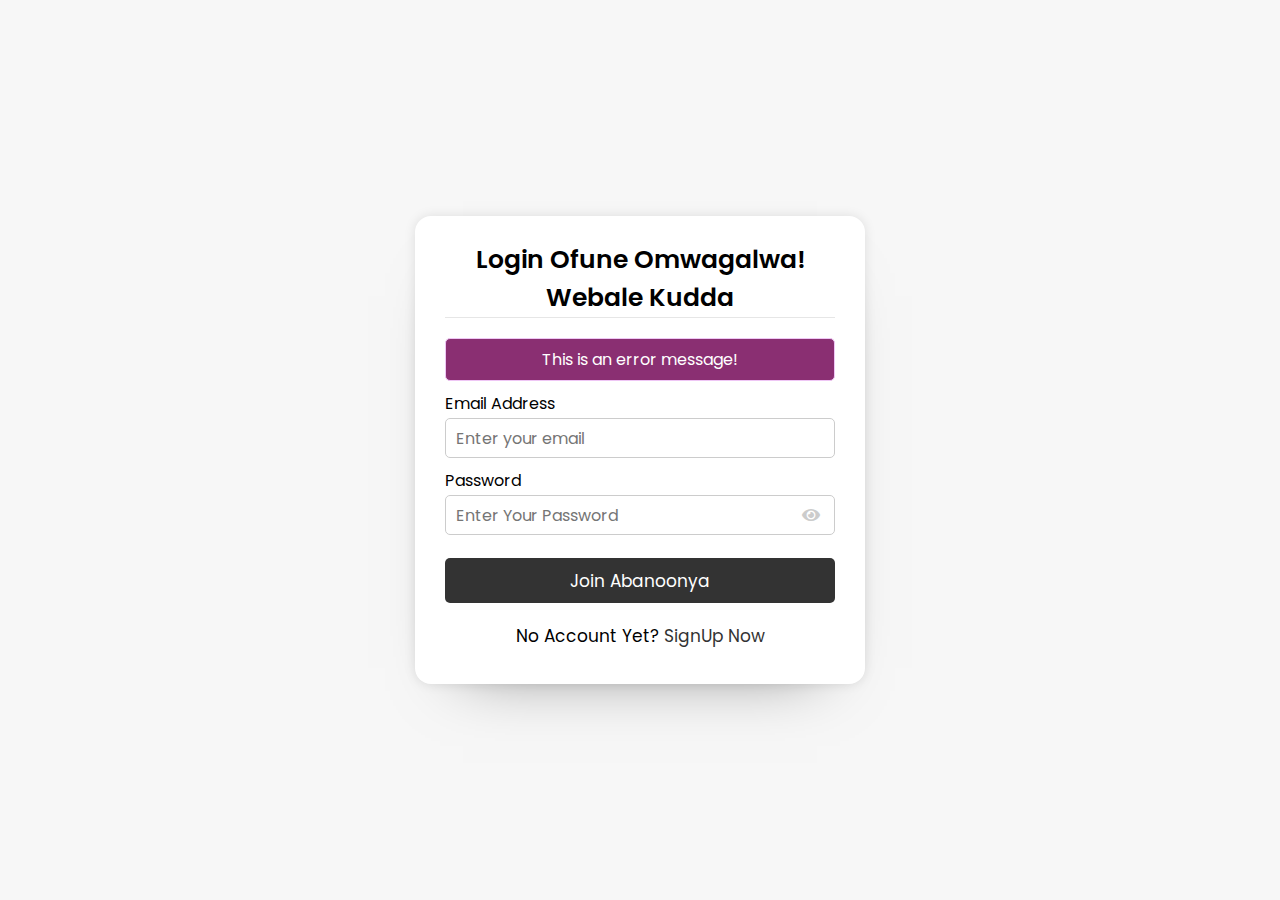
==== login.html @ 559298db "well, i have finished the frontend part of the app now am going to the backend of the app that is to" ====
<!DOCTYPE html>
<html lang="en">
  <head>
    <meta charset="UTF-8" />
    <meta name="viewport" content="width=device-width, initial-scale=1.0" />
    <title>Abanoonya</title>
    <!-- css -->
    <link rel="stylesheet" href="Login_and_Signup_stylesheet.css" />
    <link rel="stylesheet" href="https://cdnjs.cloudflare.com/ajax/libs/font-awesome/5.15.2/css/all.min.css"
    />
    <!-- <link rel="stylesheet" href="Bootstrap/css/bootstrap.css" />
    <link rel="stylesheet" href="fontawesome/css/all.css" />
    <link rel="stylesheet" href="fontawesome/css/all.min.css" /> -->
  </head>
  <body>
    <div class="login-wrapper">
      <section class="form login">
        <header>Login Ofune Omwagalwa! Webale Kudda</header>
        <form action="#">
          <div class="error-text">This is an error message!</div>

          <div class="field input">
            <label for="Email Address">Email Address</label>
            <input type="email" placeholder="Enter your email" />
          </div>
          <div class="field input">
            <label for="Password">Password</label>
            <input type="password" placeholder="Enter Your Password" />
            <i class="fas fa-eye"></i>
          </div>
          <div class="field button">
            <input type="submit" value="Join Abanoonya" />
          </div>
        </form>
        <div class="link">No Account Yet?<a href="#"> SignUp Now</a></div>
      </section>
    </div>
<!-- 
    <script src="Bootstrap/js/bootstrap.js"></script>
    <script src="fontawesome/js/all.js"></script>
    <script src="fontawesome/js/all.min.js"></script> -->
  </body>
</html>
---- Login_and_Signup_stylesheet.css ----
@import url("https://fonts.googleapis.com/css2?family=Poppins:wght@200;300;400;500;600;700&display=swap");
* {
  margin: 0;
  padding: 0;
  box-sizing: border-box;
  text-decoration: none;
  font-family: "Poppins", sans-serif;
}
body {
  display: flex;
  align-items: center;
  justify-content: center;
  min-height: 100vh;
  background: #f7f7f7;
}

.login-wrapper {
  background: #fff;
  width: 450px;
  border-radius: 16px;
  box-shadow: 0 0 12px 0 rgba(0, 0, 0, 0.1),
    0 32px 64px -48px rgba(0, 0, 0, 0.5);
}

/* Signup Form CSS Code design */

.form {
  padding: 25px 30px;
}
.form header {
  font-size: 25px;
  font-weight: 600;
  border-bottom: 1px solid #e6e6e6;
  text-align: center;
}
.form form {
  margin: 20px 0;
}

.form form .error-text {
  color: #ffffff;
  background: #8a2f72;
  padding: 8px 10px;
  text-align: center;
  border-radius: 5px;
  margin-bottom: 10px;
  border: 1px solid #efc6f5;
}

.form form .name-details {
  display: flex;
}
form .name-details .field:first-child {
  margin-right: 10px;
}
form .name-details .field:last-child {
  margin-left: 10px;
}
.form form .field {
  display: flex;
  position: relative;
  flex-direction: column;
  margin-bottom: 10px;
}
.form form .field label {
  margin-bottom: 2px;
}
.form form .field input {
  outline: none;
}
.form form .input input {
  height: 40px;
  width: 100%;
  font-size: 16px;
  padding: 0 10px;
  border: 1px solid #ccc;
  border-radius: 5px;
}

.form form .image input {
  font-size: 17px;
}

.form form .button input {
  margin-top: 13px;
  height: 45px;
  border: none;
  font-size: 17px;
  font-weight: 400;
  background: #333;
  color: #fff;
  cursor: pointer;
  border-radius: 5px;
}
.form form .field i{
  position: absolute;
  right: 15px;
  color: #ccc;
  top: 70%;
  transform: translateY(-50%);
  cursor: pointer;
}

.form .link {
  text-align: center;
  margin: 10px 0;
  font-size: 17px;
}

.form .link a {
  color: #333;
}
.form .link a:hover {
  text-decoration: underline;
}

/* Media Queries for responsiveness */
@media screen and (max-width: 768px) {
  .login-wrapper {
    max-width: 90%; /* Adjusted for smaller screens */
  }
}

/*  */
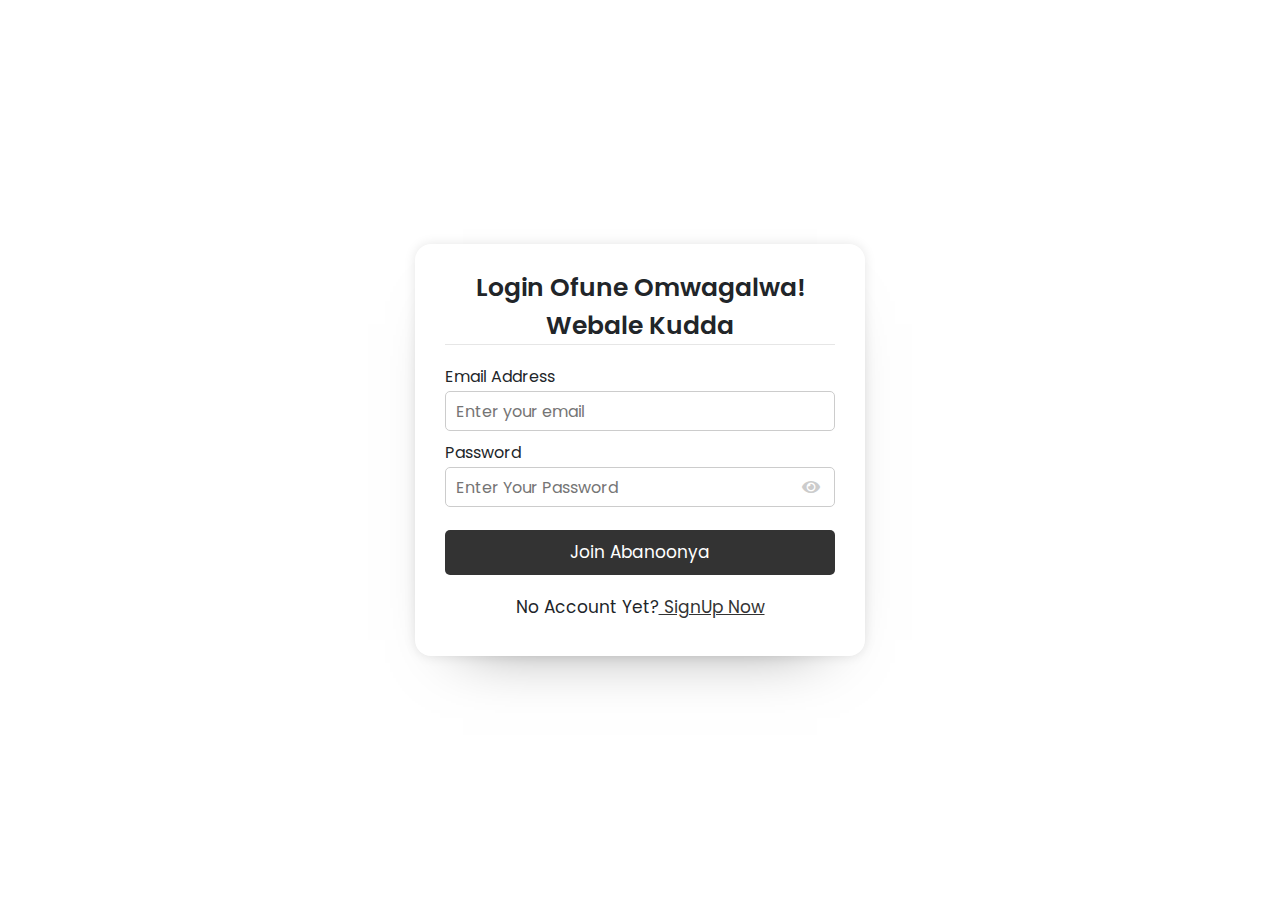
==== commit b5cd6eca: "UI is done" ====
--- a/login.html
+++ b/login.html
@@ -8,9 +8,9 @@
     <link rel="stylesheet" href="Login_and_Signup_stylesheet.css" />
     <link rel="stylesheet" href="https://cdnjs.cloudflare.com/ajax/libs/font-awesome/5.15.2/css/all.min.css"
     />
-    <!-- <link rel="stylesheet" href="Bootstrap/css/bootstrap.css" />
-    <link rel="stylesheet" href="fontawesome/css/all.css" />
-    <link rel="stylesheet" href="fontawesome/css/all.min.css" /> -->
+    <link rel="stylesheet" href="css/Bootstrap/css/bootstrap.css" />
+    <link rel="stylesheet" href="css/fontawesome/css/all.css" />
+    <link rel="stylesheet" href="css/fontawesome/css/all.min.css" />
   </head>
   <body>
     <div class="login-wrapper">
@@ -35,9 +35,8 @@
         <div class="link">No Account Yet?<a href="#"> SignUp Now</a></div>
       </section>
     </div>
-<!-- 
-    <script src="Bootstrap/js/bootstrap.js"></script>
-    <script src="fontawesome/js/all.js"></script>
-    <script src="fontawesome/js/all.min.js"></script> -->
+    <script src="Javascript/password-show-hideveriyf.js"></script>
+    <script src="css/Bootstrap/js/bootstrap.js"></script>
+   
   </body>
 </html>
--- a/Login_and_Signup_stylesheet.css
+++ b/Login_and_Signup_stylesheet.css
@@ -45,6 +45,7 @@
   border-radius: 5px;
   margin-bottom: 10px;
   border: 1px solid #efc6f5;
+  display: none;
 }
 
 .form form .name-details {
@@ -92,13 +93,18 @@
   cursor: pointer;
   border-radius: 5px;
 }
-.form form .field i{
+.form form .field i {
   position: absolute;
   right: 15px;
   color: #ccc;
   top: 70%;
   transform: translateY(-50%);
   cursor: pointer;
+}
+
+.form form .field i.active::before {
+  content: "\f070";
+  color: #333;
 }
 
 .form .link {
--- a/css/fontawesome/css/all.min.css
+++ b/css/fontawesome/css/all.min.css
@@ -0,0 +1,5 @@
+/*!
+ * Font Awesome Free 5.15.3 by @fontawesome - https://fontawesome.com
+ * License - https://fontawesome.com/license/free (Icons: CC BY 4.0, Fonts: SIL OFL 1.1, Code: MIT License)
+ */
+.fa,.fab,.fad,.fal,.far,.fas{-moz-osx-font-smoothing:grayscale;-webkit-font-smoothing:antialiased;display:inline-block;font-style:normal;font-variant:normal;text-rendering:auto;line-height:1}.fa-lg{font-size:1.33333em;line-height:.75em;vertical-align:-.0667em}.fa-xs{font-size:.75em}.fa-sm{font-size:.875em}.fa-1x{font-size:1em}.fa-2x{font-size:2em}.fa-3x{font-size:3em}.fa-4x{font-size:4em}.fa-5x{font-size:5em}.fa-6x{font-size:6em}.fa-7x{font-size:7em}.fa-8x{font-size:8em}.fa-9x{font-size:9em}.fa-10x{font-size:10em}.fa-fw{text-align:center;width:1.25em}.fa-ul{list-style-type:none;margin-left:2.5em;padding-left:0}.fa-ul>li{position:relative}.fa-li{left:-2em;position:absolute;text-align:center;width:2em;line-height:inherit}.fa-border{border:.08em solid #eee;border-radius:.1em;padding:.2em .25em .15em}.fa-pull-left{float:left}.fa-pull-right{float:right}.fa.fa-pull-left,.fab.fa-pull-left,.fal.fa-pull-left,.far.fa-pull-left,.fas.fa-pull-left{margin-right:.3em}.fa.fa-pull-right,.fab.fa-pull-right,.fal.fa-pull-right,.far.fa-pull-right,.fas.fa-pull-right{margin-left:.3em}.fa-spin{-webkit-animation:fa-spin 2s linear infinite;animation:fa-spin 2s linear infinite}.fa-pulse{-webkit-animation:fa-spin 1s steps(8) infinite;animation:fa-spin 1s steps(8) infinite}@-webkit-keyframes fa-spin{0%{-webkit-transform:rotate(0deg);transform:rotate(0deg)}to{-webkit-transform:rotate(1turn);transform:rotate(1turn)}}@keyframes fa-spin{0%{-webkit-transform:rotate(0deg);transform:rotate(0deg)}to{-webkit-transform:rotate(1turn);transform:rotate(1turn)}}.fa-rotate-90{-ms-filter:"progid:DXImageTransform.Microsoft.BasicImage(rotation=1)";-webkit-transform:rotate(90deg);transform:rotate(90deg)}.fa-rotate-180{-ms-filter:"progid:DXImageTransform.Microsoft.BasicImage(rotation=2)";-webkit-transform:rotate(180deg);transform:rotate(180deg)}.fa-rotate-270{-ms-filter:"progid:DXImageTransform.Microsoft.BasicImage(rotation=3)";-webkit-transform:rotate(270deg);transform:rotate(270deg)}.fa-flip-horizontal{-ms-filter:"progid:DXImageTransform.Microsoft.BasicImage(rotation=0, mirror=1)";-webkit-transform:scaleX(-1);transform:scaleX(-1)}.fa-flip-vertical{-webkit-transform:scaleY(-1);transform:scaleY(-1)}.fa-flip-both,.fa-flip-horizontal.fa-flip-vertical,.fa-flip-vertical{-ms-filter:"progid:DXImageTransform.Microsoft.BasicImage(rotation=2, mirror=1)"}.fa-flip-both,.fa-flip-horizontal.fa-flip-vertical{-webkit-transform:scale(-1);transform:scale(-1)}:root .fa-flip-both,:root .fa-flip-horizontal,:root .fa-flip-vertical,:root .fa-rotate-90,:root .fa-rotate-180,:root .fa-rotate-270{-webkit-filter:none;filter:none}.fa-stack{display:inline-block;height:2em;line-height:2em;position:relative;vertical-align:middle;width:2.5em}.fa-stack-1x,.fa-stack-2x{left:0;position:absolute;text-align:center;width:100%}.fa-stack-1x{line-height:inherit}.fa-stack-2x{font-size:2em}.fa-inverse{color:#fff}.fa-500px:before{content:"\f26e"}.fa-accessible-icon:before{content:"\f368"}.fa-accusoft:before{content:"\f369"}.fa-acquisitions-incorporated:before{content:"\f6af"}.fa-ad:before{content:"\f641"}.fa-address-book:before{content:"\f2b9"}.fa-address-card:before{content:"\f2bb"}.fa-adjust:before{content:"\f042"}.fa-adn:before{content:"\f170"}.fa-adversal:before{content:"\f36a"}.fa-affiliatetheme:before{content:"\f36b"}.fa-air-freshener:before{content:"\f5d0"}.fa-airbnb:before{content:"\f834"}.fa-algolia:before{content:"\f36c"}.fa-align-center:before{content:"\f037"}.fa-align-justify:before{content:"\f039"}.fa-align-left:before{content:"\f036"}.fa-align-right:before{content:"\f038"}.fa-alipay:before{content:"\f642"}.fa-allergies:before{content:"\f461"}.fa-amazon:before{content:"\f270"}.fa-amazon-pay:before{content:"\f42c"}.fa-ambulance:before{content:"\f0f9"}.fa-american-sign-language-interpreting:before{content:"\f2a3"}.fa-amilia:before{content:"\f36d"}.fa-anchor:before{content:"\f13d"}.fa-android:before{content:"\f17b"}.fa-angellist:before{content:"\f209"}.fa-angle-double-down:before{content:"\f103"}.fa-angle-double-left:before{content:"\f100"}.fa-angle-double-right:before{content:"\f101"}.fa-angle-double-up:before{content:"\f102"}.fa-angle-down:before{content:"\f107"}.fa-angle-left:before{content:"\f104"}.fa-angle-right:before{content:"\f105"}.fa-angle-up:before{content:"\f106"}.fa-angry:before{content:"\f556"}.fa-angrycreative:before{content:"\f36e"}.fa-angular:before{content:"\f420"}.fa-ankh:before{content:"\f644"}.fa-app-store:before{content:"\f36f"}.fa-app-store-ios:before{content:"\f370"}.fa-apper:before{content:"\f371"}.fa-apple:before{content:"\f179"}.fa-apple-alt:before{content:"\f5d1"}.fa-apple-pay:before{content:"\f415"}.fa-archive:before{content:"\f187"}.fa-archway:before{content:"\f557"}.fa-arrow-alt-circle-down:before{content:"\f358"}.fa-arrow-alt-circle-left:before{content:"\f359"}.fa-arrow-alt-circle-right:before{content:"\f35a"}.fa-arrow-alt-circle-up:before{content:"\f35b"}.fa-arrow-circle-down:before{content:"\f0ab"}.fa-arrow-circle-left:before{content:"\f0a8"}.fa-arrow-circle-right:before{content:"\f0a9"}.fa-arrow-circle-up:before{content:"\f0aa"}.fa-arrow-down:before{content:"\f063"}.fa-arrow-left:before{content:"\f060"}.fa-arrow-right:before{content:"\f061"}.fa-arrow-up:before{content:"\f062"}.fa-arrows-alt:before{content:"\f0b2"}.fa-arrows-alt-h:before{content:"\f337"}.fa-arrows-alt-v:before{content:"\f338"}.fa-artstation:before{content:"\f77a"}.fa-assistive-listening-systems:before{content:"\f2a2"}.fa-asterisk:before{content:"\f069"}.fa-asymmetrik:before{content:"\f372"}.fa-at:before{content:"\f1fa"}.fa-atlas:before{content:"\f558"}.fa-atlassian:before{content:"\f77b"}.fa-atom:before{content:"\f5d2"}.fa-audible:before{content:"\f373"}.fa-audio-description:before{content:"\f29e"}.fa-autoprefixer:before{content:"\f41c"}.fa-avianex:before{content:"\f374"}.fa-aviato:before{content:"\f421"}.fa-award:before{content:"\f559"}.fa-aws:before{content:"\f375"}.fa-baby:before{content:"\f77c"}.fa-baby-carriage:before{content:"\f77d"}.fa-backspace:before{content:"\f55a"}.fa-backward:before{content:"\f04a"}.fa-bacon:before{content:"\f7e5"}.fa-bacteria:before{content:"\e059"}.fa-bacterium:before{content:"\e05a"}.fa-bahai:before{content:"\f666"}.fa-balance-scale:before{content:"\f24e"}.fa-balance-scale-left:before{content:"\f515"}.fa-balance-scale-right:before{content:"\f516"}.fa-ban:before{content:"\f05e"}.fa-band-aid:before{content:"\f462"}.fa-bandcamp:before{content:"\f2d5"}.fa-barcode:before{content:"\f02a"}.fa-bars:before{content:"\f0c9"}.fa-baseball-ball:before{content:"\f433"}.fa-basketball-ball:before{content:"\f434"}.fa-bath:before{content:"\f2cd"}.fa-battery-empty:before{content:"\f244"}.fa-battery-full:before{content:"\f240"}.fa-battery-half:before{content:"\f242"}.fa-battery-quarter:before{content:"\f243"}.fa-battery-three-quarters:before{content:"\f241"}.fa-battle-net:before{content:"\f835"}.fa-bed:before{content:"\f236"}.fa-beer:before{content:"\f0fc"}.fa-behance:before{content:"\f1b4"}.fa-behance-square:before{content:"\f1b5"}.fa-bell:before{content:"\f0f3"}.fa-bell-slash:before{content:"\f1f6"}.fa-bezier-curve:before{content:"\f55b"}.fa-bible:before{content:"\f647"}.fa-bicycle:before{content:"\f206"}.fa-biking:before{content:"\f84a"}.fa-bimobject:before{content:"\f378"}.fa-binoculars:before{content:"\f1e5"}.fa-biohazard:before{content:"\f780"}.fa-birthday-cake:before{content:"\f1fd"}.fa-bitbucket:before{content:"\f171"}.fa-bitcoin:before{content:"\f379"}.fa-bity:before{content:"\f37a"}.fa-black-tie:before{content:"\f27e"}.fa-blackberry:before{content:"\f37b"}.fa-blender:before{content:"\f517"}.fa-blender-phone:before{content:"\f6b6"}.fa-blind:before{content:"\f29d"}.fa-blog:before{content:"\f781"}.fa-blogger:before{content:"\f37c"}.fa-blogger-b:before{content:"\f37d"}.fa-bluetooth:before{content:"\f293"}.fa-bluetooth-b:before{content:"\f294"}.fa-bold:before{content:"\f032"}.fa-bolt:before{content:"\f0e7"}.fa-bomb:before{content:"\f1e2"}.fa-bone:before{content:"\f5d7"}.fa-bong:before{content:"\f55c"}.fa-book:before{content:"\f02d"}.fa-book-dead:before{content:"\f6b7"}.fa-book-medical:before{content:"\f7e6"}.fa-book-open:before{content:"\f518"}.fa-book-reader:before{content:"\f5da"}.fa-bookmark:before{content:"\f02e"}.fa-bootstrap:before{content:"\f836"}.fa-border-all:before{content:"\f84c"}.fa-border-none:before{content:"\f850"}.fa-border-style:before{content:"\f853"}.fa-bowling-ball:before{content:"\f436"}.fa-box:before{content:"\f466"}.fa-box-open:before{content:"\f49e"}.fa-box-tissue:before{content:"\e05b"}.fa-boxes:before{content:"\f468"}.fa-braille:before{content:"\f2a1"}.fa-brain:before{content:"\f5dc"}.fa-bread-slice:before{content:"\f7ec"}.fa-briefcase:before{content:"\f0b1"}.fa-briefcase-medical:before{content:"\f469"}.fa-broadcast-tower:before{content:"\f519"}.fa-broom:before{content:"\f51a"}.fa-brush:before{content:"\f55d"}.fa-btc:before{content:"\f15a"}.fa-buffer:before{content:"\f837"}.fa-bug:before{content:"\f188"}.fa-building:before{content:"\f1ad"}.fa-bullhorn:before{content:"\f0a1"}.fa-bullseye:before{content:"\f140"}.fa-burn:before{content:"\f46a"}.fa-buromobelexperte:before{content:"\f37f"}.fa-bus:before{content:"\f207"}.fa-bus-alt:before{content:"\f55e"}.fa-business-time:before{content:"\f64a"}.fa-buy-n-large:before{content:"\f8a6"}.fa-buysellads:before{content:"\f20d"}.fa-calculator:before{content:"\f1ec"}.fa-calendar:before{content:"\f133"}.fa-calendar-alt:before{content:"\f073"}.fa-calendar-check:before{content:"\f274"}.fa-calendar-day:before{content:"\f783"}.fa-calendar-minus:before{content:"\f272"}.fa-calendar-plus:before{content:"\f271"}.fa-calendar-times:before{content:"\f273"}.fa-calendar-week:before{content:"\f784"}.fa-camera:before{content:"\f030"}.fa-camera-retro:before{content:"\f083"}.fa-campground:before{content:"\f6bb"}.fa-canadian-maple-leaf:before{content:"\f785"}.fa-candy-cane:before{content:"\f786"}.fa-cannabis:before{content:"\f55f"}.fa-capsules:before{content:"\f46b"}.fa-car:before{content:"\f1b9"}.fa-car-alt:before{content:"\f5de"}.fa-car-battery:before{content:"\f5df"}.fa-car-crash:before{content:"\f5e1"}.fa-car-side:before{content:"\f5e4"}.fa-caravan:before{content:"\f8ff"}.fa-caret-down:before{content:"\f0d7"}.fa-caret-left:before{content:"\f0d9"}.fa-caret-right:before{content:"\f0da"}.fa-caret-square-down:before{content:"\f150"}.fa-caret-square-left:before{content:"\f191"}.fa-caret-square-right:before{content:"\f152"}.fa-caret-square-up:before{content:"\f151"}.fa-caret-up:before{content:"\f0d8"}.fa-carrot:before{content:"\f787"}.fa-cart-arrow-down:before{content:"\f218"}.fa-cart-plus:before{content:"\f217"}.fa-cash-register:before{content:"\f788"}.fa-cat:before{content:"\f6be"}.fa-cc-amazon-pay:before{content:"\f42d"}.fa-cc-amex:before{content:"\f1f3"}.fa-cc-apple-pay:before{content:"\f416"}.fa-cc-diners-club:before{content:"\f24c"}.fa-cc-discover:before{content:"\f1f2"}.fa-cc-jcb:before{content:"\f24b"}.fa-cc-mastercard:before{content:"\f1f1"}.fa-cc-paypal:before{content:"\f1f4"}.fa-cc-stripe:before{content:"\f1f5"}.fa-cc-visa:before{content:"\f1f0"}.fa-centercode:before{content:"\f380"}.fa-centos:before{content:"\f789"}.fa-certificate:before{content:"\f0a3"}.fa-chair:before{content:"\f6c0"}.fa-chalkboard:before{content:"\f51b"}.fa-chalkboard-teacher:before{content:"\f51c"}.fa-charging-station:before{content:"\f5e7"}.fa-chart-area:before{content:"\f1fe"}.fa-chart-bar:before{content:"\f080"}.fa-chart-line:before{content:"\f201"}.fa-chart-pie:before{content:"\f200"}.fa-check:before{content:"\f00c"}.fa-check-circle:before{content:"\f058"}.fa-check-double:before{content:"\f560"}.fa-check-square:before{content:"\f14a"}.fa-cheese:before{content:"\f7ef"}.fa-chess:before{content:"\f439"}.fa-chess-bishop:before{content:"\f43a"}.fa-chess-board:before{content:"\f43c"}.fa-chess-king:before{content:"\f43f"}.fa-chess-knight:before{content:"\f441"}.fa-chess-pawn:before{content:"\f443"}.fa-chess-queen:before{content:"\f445"}.fa-chess-rook:before{content:"\f447"}.fa-chevron-circle-down:before{content:"\f13a"}.fa-chevron-circle-left:before{content:"\f137"}.fa-chevron-circle-right:before{content:"\f138"}.fa-chevron-circle-up:before{content:"\f139"}.fa-chevron-down:before{content:"\f078"}.fa-chevron-left:before{content:"\f053"}.fa-chevron-right:before{content:"\f054"}.fa-chevron-up:before{content:"\f077"}.fa-child:before{content:"\f1ae"}.fa-chrome:before{content:"\f268"}.fa-chromecast:before{content:"\f838"}.fa-church:before{content:"\f51d"}.fa-circle:before{content:"\f111"}.fa-circle-notch:before{content:"\f1ce"}.fa-city:before{content:"\f64f"}.fa-clinic-medical:before{content:"\f7f2"}.fa-clipboard:before{content:"\f328"}.fa-clipboard-check:before{content:"\f46c"}.fa-clipboard-list:before{content:"\f46d"}.fa-clock:before{content:"\f017"}.fa-clone:before{content:"\f24d"}.fa-closed-captioning:before{content:"\f20a"}.fa-cloud:before{content:"\f0c2"}.fa-cloud-download-alt:before{content:"\f381"}.fa-cloud-meatball:before{content:"\f73b"}.fa-cloud-moon:before{content:"\f6c3"}.fa-cloud-moon-rain:before{content:"\f73c"}.fa-cloud-rain:before{con